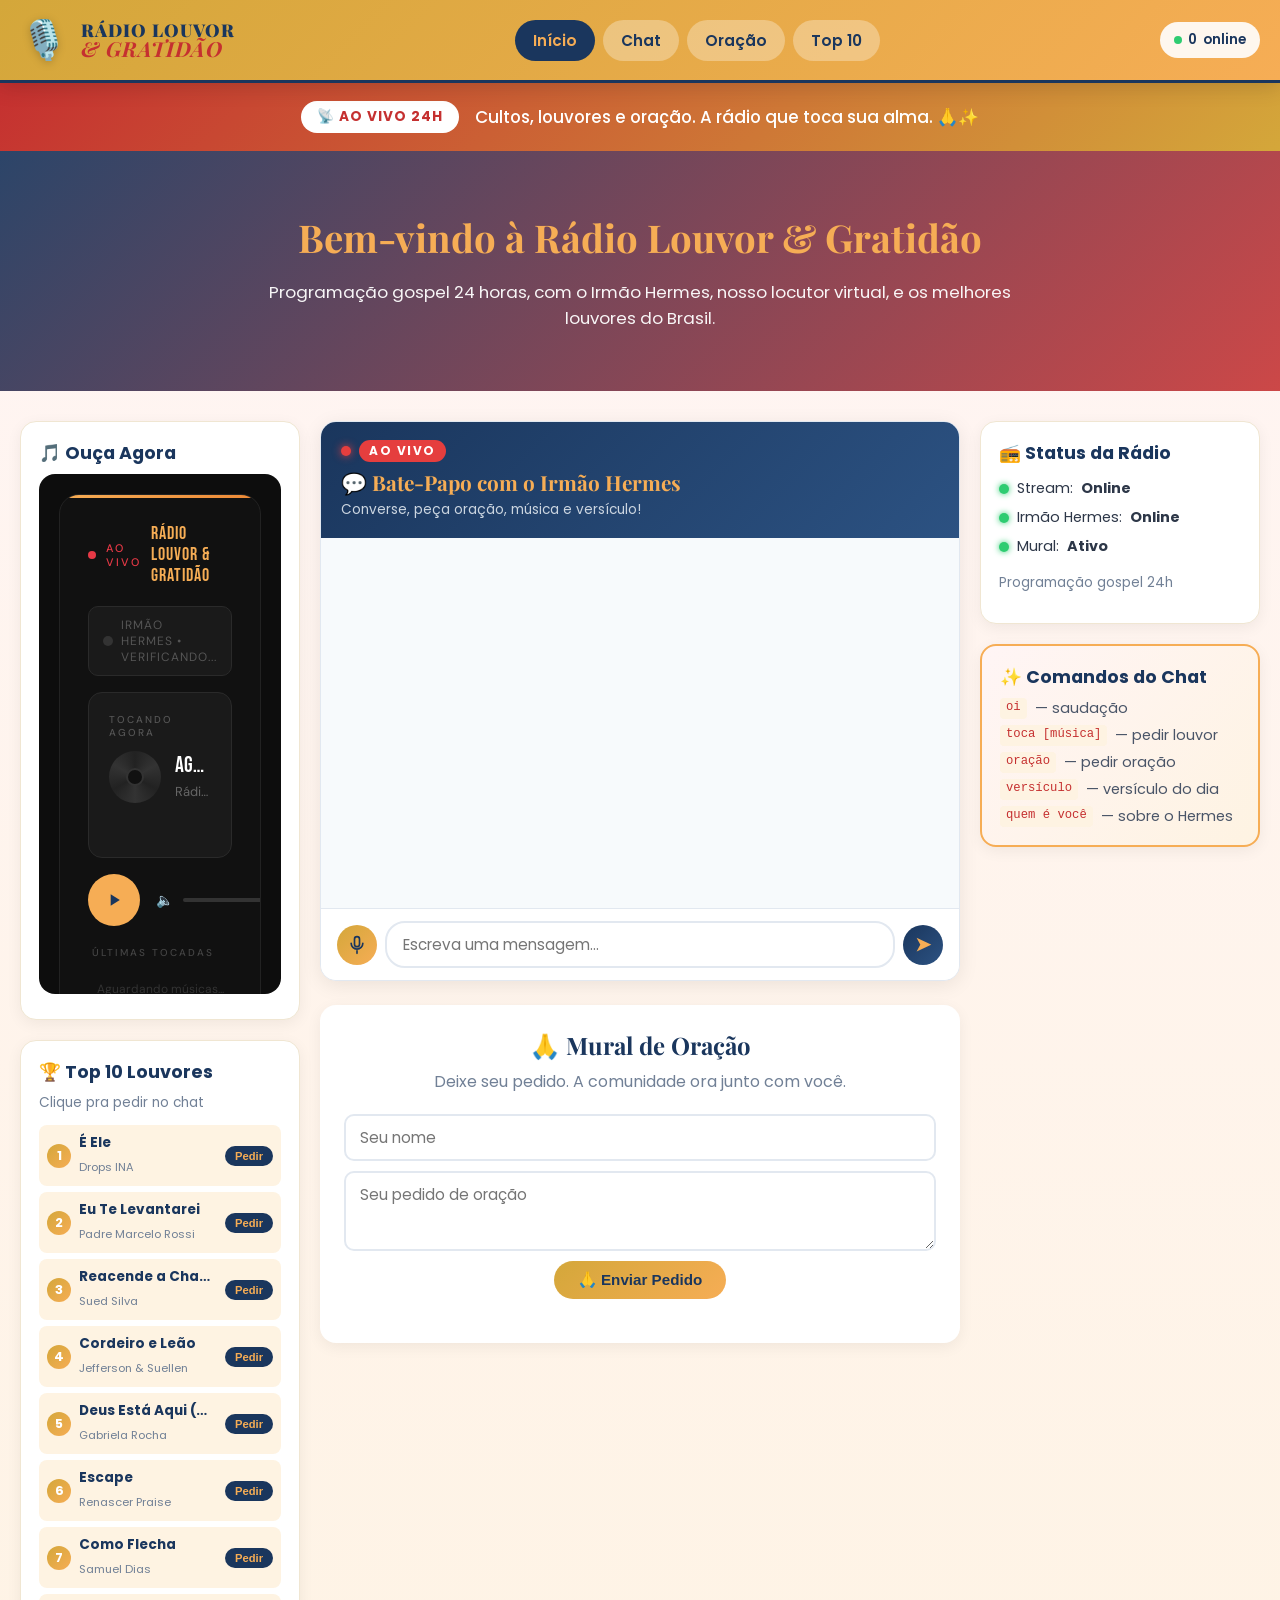
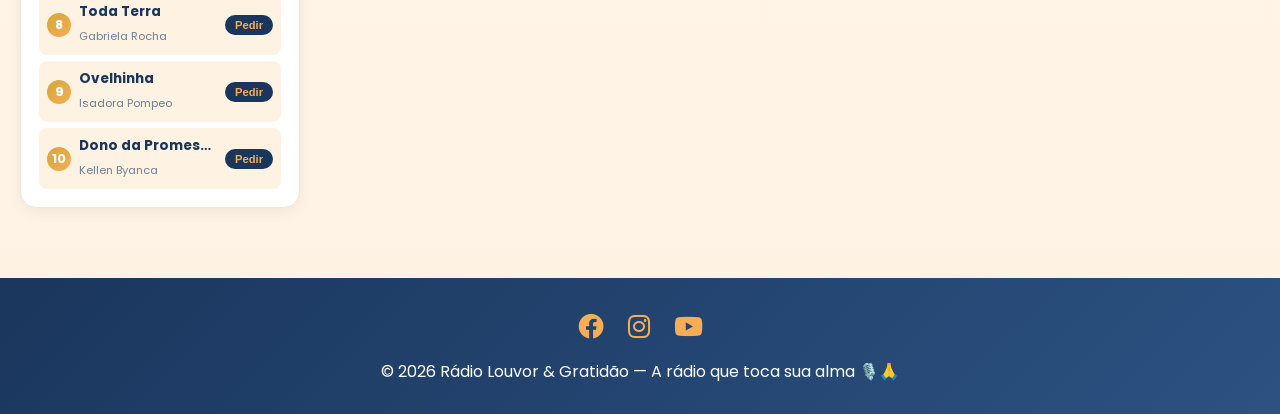
==== site/index.html @ 832adde0 "refactor: site novo estilo Mega Crystal (chat nativo + mural público) ISAÍAS PEDIU: 'atualize o site" ====
<!DOCTYPE html>
<html lang="pt-BR">
<head>
    <meta charset="UTF-8">
    <meta name="viewport" content="width=device-width, initial-scale=1.0">
    <title>Rádio Louvor e Gratidão - A rádio que toca sua alma</title>
    <link rel="stylesheet" href="css/style.css">
    <link rel="stylesheet" href="https://cdnjs.cloudflare.com/ajax/libs/font-awesome/6.0.0-beta3/css/all.min.css">
    <link href="https://fonts.googleapis.com/css2?family=Playfair+Display:wght@700;900&family=Poppins:wght@400;500;600;700&display=swap" rel="stylesheet">
    <script src="https://cdn.socket.io/4.7.5/socket.io.min.js"></script>
</head>
<body>
    <header class="header">
        <div class="container header-inner">
            <a href="index.html" class="logo">
                <span class="logo-icon">🎙️</span>
                <span class="logo-text">Rádio Louvor<br><em>&amp; Gratidão</em></span>
            </a>
            <nav class="nav" id="nav">
                <ul class="nav-list">
                    <li><a href="index.html" class="nav-link active">Início</a></li>
                    <li><a href="#chat-ao-vivo" class="nav-link">Chat</a></li>
                    <li><a href="#mural-oracoes" class="nav-link">Oração</a></li>
                    <li><a href="#top10" class="nav-link">Top 10</a></li>
                </ul>
            </nav>
            <div class="online-badge" id="online-badge">
                <span class="online-dot"></span>
                <span id="online-count">0</span> online
            </div>
            <button class="hamburger" id="hamburger" aria-label="Abrir menu">
                <span></span><span></span><span></span>
            </button>
        </div>
    </header>

    <div class="banner">
        <div class="container banner-inner">
            <span class="banner-badge">📡 AO VIVO 24H</span>
            <p>Cultos, louvores e oração. A rádio que toca sua alma. 🙏✨</p>
        </div>
    </div>

    <section class="hero">
        <div class="container hero-inner">
            <h1>Bem-vindo à Rádio Louvor &amp; Gratidão</h1>
            <p>Programação gospel 24 horas, com o Irmão Hermes, nosso locutor virtual, e os melhores louvores do Brasil.</p>
        </div>
    </section>

    <div class="container main-grid">

        <aside class="col-left">
            <div class="widget">
                <h3>🎵 Ouça Agora</h3>
                <iframe src="radio-player.html" width="100%" height="520" frameborder="0" scrolling="no" style="border-radius:16px;border:none;"></iframe>
            </div>
            <div class="widget">
                <h3>🏆 Top 10 Louvores</h3>
                <p class="widget-sub">Clique pra pedir no chat</p>
                <ol class="top10-list" id="top10">
                    <li><span class="rank">1</span><div class="song"><strong>É Ele</strong><small>Drops INA</small></div><button class="ask-btn" data-song="É Ele - Drops INA">Pedir</button></li>
                    <li><span class="rank">2</span><div class="song"><strong>Eu Te Levantarei</strong><small>Padre Marcelo Rossi</small></div><button class="ask-btn" data-song="Eu Te Levantarei - Padre Marcelo Rossi">Pedir</button></li>
                    <li><span class="rank">3</span><div class="song"><strong>Reacende a Chama</strong><small>Sued Silva</small></div><button class="ask-btn" data-song="Reacende a Chama - Sued Silva">Pedir</button></li>
                    <li><span class="rank">4</span><div class="song"><strong>Cordeiro e Leão</strong><small>Jefferson &amp; Suellen</small></div><button class="ask-btn" data-song="Cordeiro e Leão - Jefferson e Suellen">Pedir</button></li>
                    <li><span class="rank">5</span><div class="song"><strong>Deus Está Aqui (Medley)</strong><small>Gabriela Rocha</small></div><button class="ask-btn" data-song="Deus Está Aqui - Gabriela Rocha">Pedir</button></li>
                    <li><span class="rank">6</span><div class="song"><strong>Escape</strong><small>Renascer Praise</small></div><button class="ask-btn" data-song="Escape - Renascer Praise">Pedir</button></li>
                    <li><span class="rank">7</span><div class="song"><strong>Como Flecha</strong><small>Samuel Dias</small></div><button class="ask-btn" data-song="Como Flecha - Samuel Dias">Pedir</button></li>
                    <li><span class="rank">8</span><div class="song"><strong>Toda Terra</strong><small>Gabriela Rocha</small></div><button class="ask-btn" data-song="Toda Terra - Gabriela Rocha">Pedir</button></li>
                    <li><span class="rank">9</span><div class="song"><strong>Ovelhinha</strong><small>Isadora Pompeo</small></div><button class="ask-btn" data-song="Ovelhinha - Isadora Pompeo">Pedir</button></li>
                    <li><span class="rank">10</span><div class="song"><strong>Dono da Promessa</strong><small>Kellen Byanca</small></div><button class="ask-btn" data-song="Dono da Promessa - Kellen Byanca">Pedir</button></li>
                </ol>
            </div>
        </aside>

        <main class="col-center">

            <!-- CHAT (ESTILO MEGA CRYSTAL) -->
            <section id="chat-ao-vivo" class="chat-section">
                <div class="chat-header">
                    <div class="chat-header-left">
                        <span class="chat-live-dot"></span>
                        <span class="chat-live-text">AO VIVO</span>
                    </div>
                    <h2>💬 Bate-Papo com o Irmão Hermes</h2>
                    <p>Converse, peça oração, música e versículo!</p>
                </div>
                <div class="chat-messages" id="chat-messages">
                    <!-- Mensagens entram aqui -->
                </div>
                <div class="chat-input-wrap">
                    <button class="btn-mic" id="btn-mic" aria-label="Gravar áudio" title="Gravar áudio">
                        <svg id="mic-icon" viewBox="0 0 24 24" width="20" height="20" fill="none" stroke="currentColor" stroke-width="2" stroke-linecap="round" stroke-linejoin="round">
                            <rect x="9" y="2" width="6" height="12" rx="3"/>
                            <path d="M5 10a7 7 0 0 0 14 0"/>
                            <line x1="12" y1="19" x2="12" y2="22"/>
                        </svg>
                        <svg id="mic-stop" viewBox="0 0 24 24" width="20" height="20" fill="currentColor" style="display:none">
                            <rect x="6" y="6" width="12" height="12" rx="2"/>
                        </svg>
                    </button>
                    <input type="text" id="chat-input" placeholder="Escreva uma mensagem..." maxlength="500" autocomplete="off">
                    <button class="btn-send" id="btn-send" aria-label="Enviar">➤</button>
                </div>
                <div class="mic-status" id="mic-status" style="display:none"></div>
            </section>

            <!-- MURAL DE ORAÇÃO -->
            <section id="mural-oracoes" class="prayer-section">
                <h2>🙏 Mural de Oração</h2>
                <p class="section-sub">Deixe seu pedido. A comunidade ora junto com você.</p>
                <form id="oracao-form" class="oracao-form">
                    <input type="text" id="oracao-nome" placeholder="Seu nome" required maxlength="32">
                    <textarea id="oracao-pedido" placeholder="Seu pedido de oração" required maxlength="500"></textarea>
                    <button type="submit" class="btn">🙏 Enviar Pedido</button>
                </form>
                <div class="oracao-cards" id="oracao-cards"></div>
            </section>

        </main>

        <aside class="col-right">
            <div class="widget">
                <h3>📻 Status da Rádio</h3>
                <div class="status-row"><span class="status-dot online"></span> Stream: <strong>Online</strong></div>
                <div class="status-row"><span class="status-dot online" id="hermes-dot"></span> Irmão Hermes: <strong id="hermes-status">Online</strong></div>
                <div class="status-row"><span class="status-dot online"></span> Mural: <strong>Ativo</strong></div>
                <p class="widget-sub" style="margin-top:12px">Programação gospel 24h</p>
            </div>
            <div class="widget widget-highlight">
                <h3>✨ Comandos do Chat</h3>
                <ul class="commands-list">
                    <li><code>oi</code> — saudação</li>
                    <li><code>toca [música]</code> — pedir louvor</li>
                    <li><code>oração</code> — pedir oração</li>
                    <li><code>versículo</code> — versículo do dia</li>
                    <li><code>quem é você</code> — sobre o Hermes</li>
                </ul>
            </div>
        </aside>

    </div>

    <footer class="footer">
        <div class="social">
            <a href="#"><i class="fab fa-facebook"></i></a>
            <a href="#"><i class="fab fa-instagram"></i></a>
            <a href="#"><i class="fab fa-youtube"></i></a>
        </div>
        <p>&copy; 2026 Rádio Louvor &amp; Gratidão — A rádio que toca sua alma 🎙️🙏</p>
    </footer>

    <script src="js/app.js"></script>
    <script src="js/chat.js"></script>
    <script src="js/audio-recorder.js"></script>
    <script>
    (function() {
        var hamburger = document.getElementById('hamburger');
        var nav = document.getElementById('nav');
        if (hamburger && nav) {
            hamburger.addEventListener('click', function() {
                nav.classList.toggle('open');
                hamburger.classList.toggle('open');
            });
            document.addEventListener('click', function(e) {
                if (!nav.contains(e.target) && !hamburger.contains(e.target)) {
                    nav.classList.remove('open');
                    hamburger.classList.remove('open');
                }
            });
        }
    })();
    </script>
</body>
</html>
---- site/css/style.css ----
/* ============ RESET ============ */
* { margin: 0; padding: 0; box-sizing: border-box; }
body { font-family: 'Poppins', 'Segoe UI', sans-serif; background: linear-gradient(180deg, #fff5f5 0%, #fef3e2 100%); color: #2d3748; min-height: 100vh; }
a { text-decoration: none; color: inherit; }
ul { list-style: none; }
code { background: #fef3e2; color: #c53030; padding: 2px 6px; border-radius: 4px; font-size: 0.85em; }

.container { max-width: 1300px; margin: 0 auto; padding: 0 20px; }

/* ============ HEADER ============ */
.header { background: linear-gradient(135deg, #d4a73a 0%, #f6ad55 100%); color: #1a365d; position: sticky; top: 0; z-index: 999; box-shadow: 0 4px 20px rgba(0,0,0,0.15); border-bottom: 3px solid #1a365d; }
.header-inner { display: flex; justify-content: space-between; align-items: center; height: 80px; }
.logo { display: flex; align-items: center; gap: 12px; color: #1a365d; font-weight: 900; text-transform: uppercase; letter-spacing: 1px; line-height: 1; }
.logo-icon { font-size: 2.4rem; filter: drop-shadow(0 2px 4px rgba(0,0,0,0.2)); }
.logo-text { font-family: 'Playfair Display', serif; font-size: 1.1rem; }
.logo-text em { font-style: italic; font-size: 1.3rem; color: #c53030; font-weight: 700; display: block; }
.nav-list { display: flex; gap: 8px; }
.nav-link { color: #1a365d; padding: 10px 18px; border-radius: 25px; font-size: 0.95rem; font-weight: 600; transition: all 0.2s; background: rgba(255,255,255,0.3); }
.nav-link:hover, .nav-link.active { background: #1a365d; color: #f6ad55; transform: translateY(-1px); }

.online-badge { background: rgba(255,255,255,0.9); padding: 8px 14px; border-radius: 20px; font-size: 0.85rem; font-weight: 600; color: #1a365d; display: flex; align-items: center; gap: 6px; }
.online-dot { width: 8px; height: 8px; background: #2ecc71; border-radius: 50%; animation: pulse 1.5s ease-in-out infinite; }
@keyframes pulse { 0%, 100% { opacity: 1; } 50% { opacity: 0.4; } }

.hamburger { display: none; flex-direction: column; justify-content: center; gap: 5px; width: 44px; height: 44px; background: #1a365d; border: none; border-radius: 8px; cursor: pointer; padding: 8px; }
.hamburger span { display: block; width: 100%; height: 3px; background: #f6ad55; border-radius: 2px; transition: all 0.3s; }

/* ============ BANNER ============ */
.banner { background: linear-gradient(135deg, #c53030 0%, #d4a73a 100%); color: #fff; padding: 18px 20px; text-align: center; }
.banner-inner { display: flex; align-items: center; justify-content: center; gap: 16px; flex-wrap: wrap; max-width: 1300px; margin: 0 auto; }
.banner-badge { background: #fff; color: #c53030; padding: 6px 16px; border-radius: 20px; font-weight: 700; font-size: 0.85rem; letter-spacing: 1px; animation: pulseBadge 2s ease-in-out infinite; display: inline-block; }
@keyframes pulseBadge { 0%, 100% { transform: scale(1); } 50% { transform: scale(1.05); } }
.banner p { font-size: 1.05rem; font-weight: 500; display: inline-block; }

/* ============ HERO ============ */
.hero { background: linear-gradient(135deg, rgba(26,54,93,0.92), rgba(197,48,48,0.88)), url('https://images.unsplash.com/photo-1493225457124-a3eb161ffa5f?w=1600') center/cover; color: #fff; padding: 60px 20px; text-align: center; }
.hero-inner { max-width: 800px; margin: 0 auto; }
.hero h1 { font-family: 'Playfair Display', serif; font-size: 2.4rem; color: #f6ad55; margin-bottom: 16px; }
.hero p { font-size: 1.05rem; opacity: 0.95; }

/* ============ LAYOUT ============ */
.main-grid { display: grid; grid-template-columns: 280px 1fr 280px; gap: 20px; padding-top: 30px; padding-bottom: 40px; }
.col-left, .col-right { display: flex; flex-direction: column; gap: 20px; }
.col-center { display: flex; flex-direction: column; gap: 24px; min-width: 0; }

/* ============ WIDGETS ============ */
.widget { background: #fff; border-radius: 16px; padding: 18px; box-shadow: 0 4px 15px rgba(0,0,0,0.06); border: 1px solid #f0e6d2; }
.widget h3 { color: #1a365d; font-size: 1.1rem; margin-bottom: 8px; font-weight: 700; }
.widget-sub { color: #718096; font-size: 0.85rem; margin-bottom: 12px; }
.widget-highlight { background: linear-gradient(135deg, #fff5f5, #fef3e2); border: 2px solid #f6ad55; }
.widget iframe { max-width: 100%; }

.commands-list { display: flex; flex-direction: column; gap: 6px; font-size: 0.9rem; color: #4a5568; }
.commands-list li { display: flex; gap: 8px; }

.status-row { display: flex; align-items: center; gap: 8px; font-size: 0.9rem; padding: 4px 0; }
.status-dot { width: 10px; height: 10px; border-radius: 50%; }
.status-dot.online { background: #2ecc71; box-shadow: 0 0 6px #2ecc71; }

/* ============ TOP 10 ============ */
.top10-list { display: flex; flex-direction: column; gap: 6px; margin-top: 8px; }
.top10-list li { display: flex; align-items: center; gap: 8px; padding: 8px; background: #fef3e2; border-radius: 8px; transition: all 0.2s; }
.top10-list li:hover { background: #fbd38d; transform: translateX(3px); }
.top10-list .rank { background: linear-gradient(135deg, #d4a73a, #f6ad55); color: #fff; width: 24px; height: 24px; border-radius: 50%; display: flex; align-items: center; justify-content: center; font-weight: 700; font-size: 0.8rem; flex-shrink: 0; }
.top10-list .song { flex: 1; min-width: 0; }
.top10-list .song strong { display: block; font-size: 0.85rem; color: #1a365d; white-space: nowrap; overflow: hidden; text-overflow: ellipsis; }
.top10-list .song small { color: #718096; font-size: 0.7rem; }
.top10-list .ask-btn { background: #1a365d; color: #f6ad55; border: none; padding: 4px 10px; border-radius: 12px; font-size: 0.7rem; font-weight: 700; cursor: pointer; }
.top10-list .ask-btn:hover { background: #c53030; color: #fff; }

/* ============ CHAT (ESTILO MEGA CRYSTAL) ============ */
.chat-section {
    background: #fff;
    border-radius: 16px;
    box-shadow: 0 4px 20px rgba(0,0,0,0.08);
    overflow: hidden;
    display: flex;
    flex-direction: column;
    height: 560px;
    border: 1px solid #e2e8f0;
}
.chat-header { background: linear-gradient(135deg, #1a365d, #2c5282); color: #fff; padding: 18px 20px; }
.chat-header-left { display: flex; align-items: center; gap: 8px; margin-bottom: 6px; }
.chat-live-dot { width: 10px; height: 10px; background: #e53e3e; border-radius: 50%; animation: pulse 1s infinite; box-shadow: 0 0 8px #e53e3e; }
.chat-live-text { background: #e53e3e; padding: 2px 10px; border-radius: 12px; font-size: 0.75rem; font-weight: 700; letter-spacing: 1.5px; }
.chat-header h2 { font-family: 'Playfair Display', serif; color: #f6ad55; font-size: 1.3rem; margin-bottom: 4px; }
.chat-header p { color: #cbd5e0; font-size: 0.85rem; }

.chat-messages { flex: 1; overflow-y: auto; padding: 16px; background: #f7fafc; display: flex; flex-direction: column; gap: 10px; }
.chat-messages::-webkit-scrollbar { width: 6px; }
.chat-messages::-webkit-scrollbar-thumb { background: #cbd5e0; border-radius: 3px; }

.msg { display: flex; gap: 10px; max-width: 80%; animation: msgEnter 0.3s ease-out; }
.msg-enter { animation: msgEnter 0.3s ease-out; }
@keyframes msgEnter { from { opacity: 0; transform: translateY(10px); } to { opacity: 1; transform: translateY(0); } }
.msg-user { align-self: flex-end; flex-direction: row-reverse; }
.msg-hermes { align-self: flex-start; }
.msg-avatar { width: 36px; height: 36px; border-radius: 50%; background: linear-gradient(135deg, #d4a73a, #f6ad55); color: #1a365d; display: flex; align-items: center; justify-content: center; font-size: 1.1rem; flex-shrink: 0; }
.msg-user .msg-avatar { background: linear-gradient(135deg, #3182ce, #63b3ed); color: #fff; }
.msg-body { background: #fff; padding: 10px 14px; border-radius: 14px; box-shadow: 0 1px 3px rgba(0,0,0,0.08); min-width: 0; }
.msg-user .msg-body { background: linear-gradient(135deg, #3182ce, #4299e1); color: #fff; }
.msg-meta { display: flex; gap: 8px; align-items: baseline; margin-bottom: 4px; }
.msg-meta strong { font-size: 0.85rem; }
.msg-user .msg-meta strong { color: #fff; }
.msg-time { font-size: 0.7rem; opacity: 0.6; }
.msg-text { font-size: 0.95rem; line-height: 1.4; word-wrap: break-word; }
.audio-link { color: #f6ad55; font-size: 0.85rem; margin-left: 6px; text-decoration: underline; }
.msg-user .audio-link { color: #fff; }

.chat-input-wrap { display: flex; align-items: center; gap: 8px; padding: 12px 16px; background: #fff; border-top: 1px solid #e2e8f0; }
.btn-mic { width: 40px; height: 40px; border-radius: 50%; background: linear-gradient(135deg, #d4a73a, #f6ad55); color: #1a365d; border: none; cursor: pointer; display: flex; align-items: center; justify-content: center; flex-shrink: 0; transition: all 0.2s; }
.btn-mic:hover { transform: scale(1.08); }
.btn-mic.recording { background: #ef4444; color: #fff; animation: micPulse 1s ease-in-out infinite; }
.btn-mic.uploading { background: #3182ce; color: #fff; cursor: wait; }
@keyframes micPulse { 0%, 100% { box-shadow: 0 0 0 0 rgba(239,68,68,0.7); } 50% { box-shadow: 0 0 0 12px rgba(239,68,68,0); } }

#chat-input { flex: 1; border: 2px solid #e2e8f0; border-radius: 20px; padding: 10px 16px; font-size: 0.95rem; font-family: inherit; outline: none; transition: border 0.2s; }
#chat-input:focus { border-color: #d4a73a; }
.btn-send { width: 40px; height: 40px; border-radius: 50%; background: linear-gradient(135deg, #1a365d, #2c5282); color: #f6ad55; border: none; cursor: pointer; font-size: 1.2rem; font-weight: 700; flex-shrink: 0; transition: all 0.2s; }
.btn-send:hover { transform: scale(1.08); }

.mic-status { padding: 6px 16px; background: #fef3e2; color: #c53030; font-size: 0.85rem; text-align: center; }

/* ============ MURAL DE ORAÇÃO ============ */
.prayer-section { background: #fff; border-radius: 16px; padding: 24px; box-shadow: 0 4px 15px rgba(0,0,0,0.06); }
.prayer-section h2 { color: #1a365d; text-align: center; font-family: 'Playfair Display', serif; margin-bottom: 8px; }
.section-sub { color: #718096; text-align: center; margin-bottom: 20px; }
.oracao-form { display: flex; flex-direction: column; gap: 10px; max-width: 600px; margin: 0 auto 20px; }
.oracao-form input, .oracao-form textarea { padding: 10px 14px; border: 2px solid #e2e8f0; border-radius: 10px; font-family: inherit; font-size: 0.95rem; }
.oracao-form input:focus, .oracao-form textarea:focus { outline: none; border-color: #d4a73a; }
.oracao-form textarea { min-height: 80px; resize: vertical; }
.oracao-form button { align-self: center; }
.btn { background: linear-gradient(135deg, #d4a73a, #f6ad55); color: #1a365d; padding: 10px 24px; border-radius: 24px; font-weight: 700; border: none; cursor: pointer; font-size: 0.95rem; }
.oracao-cards { display: flex; flex-direction: column; gap: 10px; max-width: 700px; margin: 0 auto; }
.oracao-card { background: linear-gradient(135deg, #fff5f5, #fef3e2); border-radius: 12px; padding: 14px; border-left: 4px solid #d4a73a; }
.oracao-card-header { display: flex; justify-content: space-between; align-items: baseline; margin-bottom: 6px; }
.oracao-card-header strong { color: #c53030; font-size: 0.9rem; }
.oracao-card-header small { color: #a0aec0; font-size: 0.75rem; }
.oracao-card p { color: #2d3748; line-height: 1.4; font-size: 0.95rem; margin-bottom: 8px; }
.orar-btn { background: #fff; color: #c53030; border: 1px solid #d4a73a; padding: 4px 12px; border-radius: 14px; font-size: 0.8rem; cursor: pointer; }
.orar-btn:hover { background: #d4a73a; color: #fff; }

/* ============ FOOTER ============ */
.footer { background: linear-gradient(135deg, #1a365d, #2c5282); color: #fff; text-align: center; padding: 30px 20px; margin-top: 30px; }
.social { margin-bottom: 12px; }
.social a { color: #f6ad55; font-size: 1.6rem; margin: 0 10px; }
.social a:hover { color: #fff; }

/* ============ MOBILE ============ */
@media (max-width: 1024px) { .main-grid { grid-template-columns: 1fr; } .col-left, .col-right { order: 2; } .col-center { order: 1; } }
@media (max-width: 768px) {
  .hamburger { display: flex; }
  .nav { display: none; position: absolute; top: 80px; left: 0; right: 0; background: #1a365d; padding: 16px; }
  .nav.open { display: block; }
  .nav-list { flex-direction: column; }
  .nav-link { color: #f6ad55; }
  .online-badge { display: none; }
  .hero h1 { font-size: 1.6rem; }
  .chat-section { height: 500px; }
}
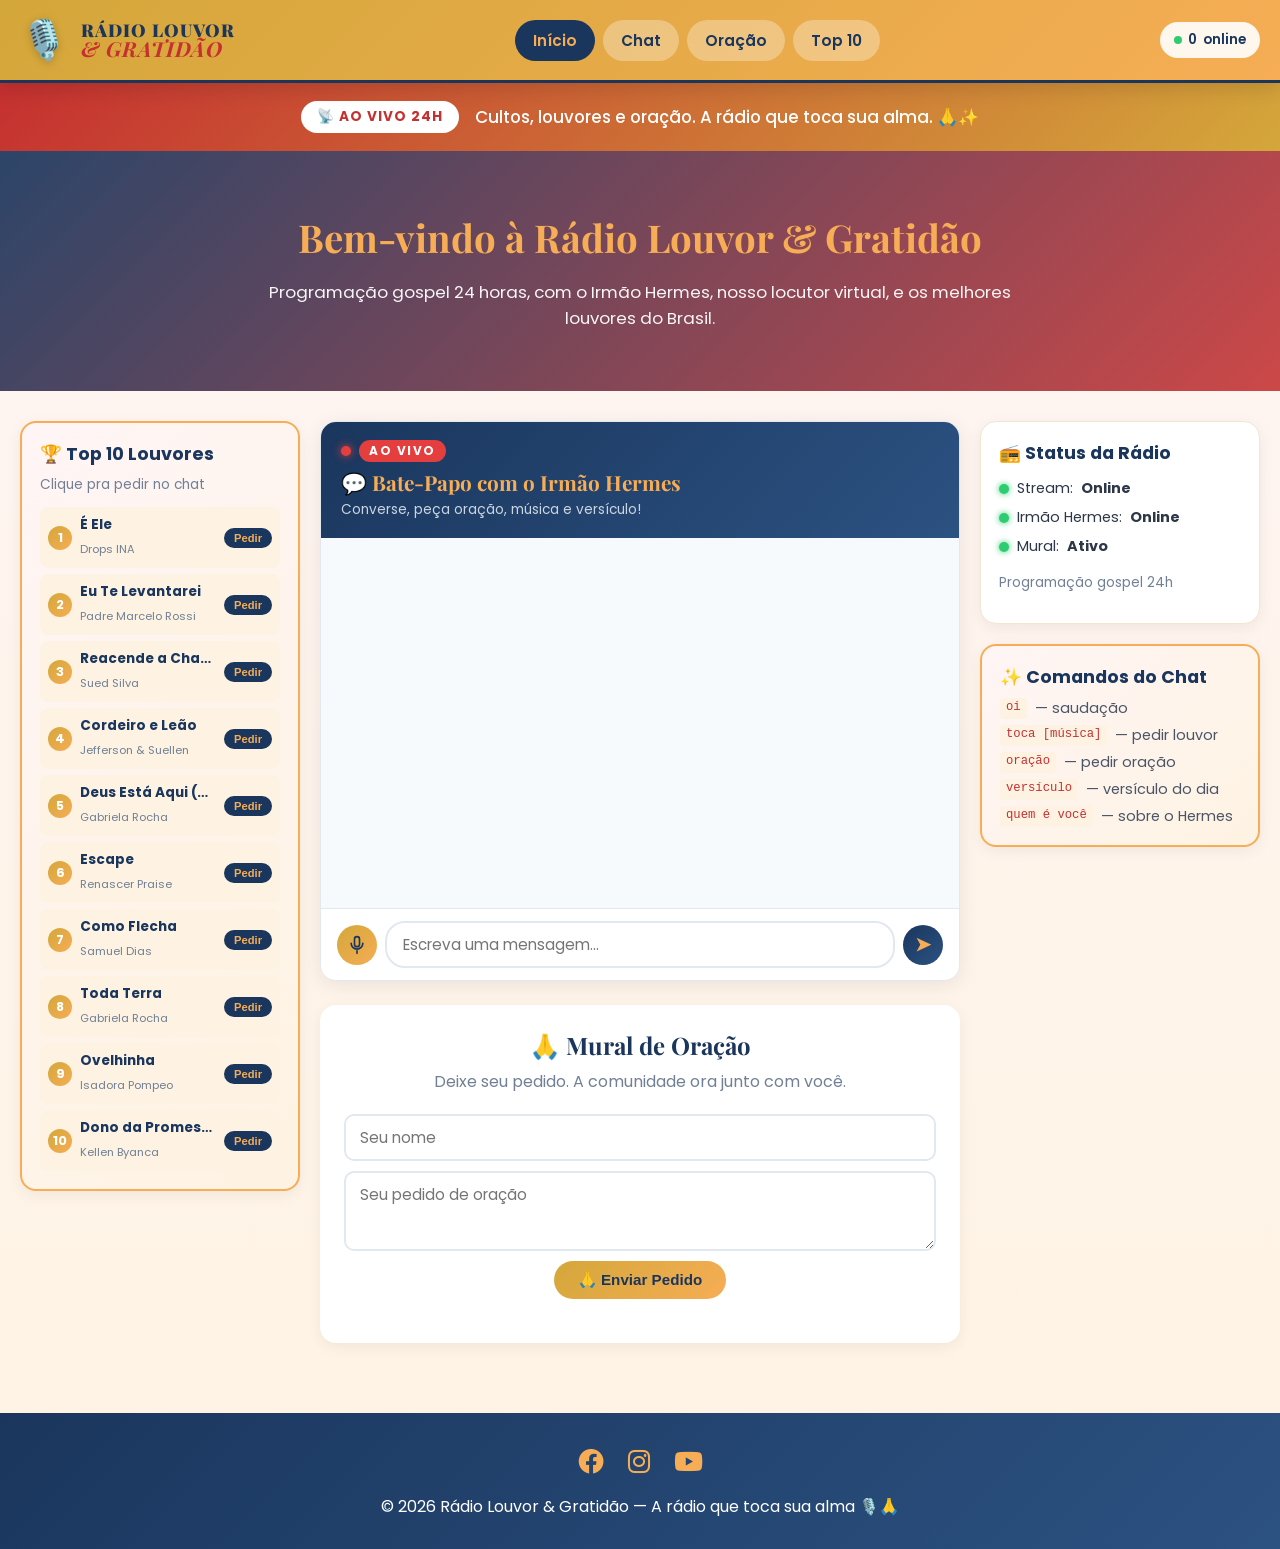
==== commit eb86ed20: "fix: substitui widget de player quebrado por Muses Radio Player flutuante ISAÍAS PEDIU: 'o play da r" ====
--- a/site/index.html
+++ b/site/index.html
@@ -51,11 +51,7 @@
     <div class="container main-grid">
 
         <aside class="col-left">
-            <div class="widget">
-                <h3>🎵 Ouça Agora</h3>
-                <iframe src="radio-player.html" width="100%" height="520" frameborder="0" scrolling="no" style="border-radius:16px;border:none;"></iframe>
-            </div>
-            <div class="widget">
+            <div class="widget widget-highlight">
                 <h3>🏆 Top 10 Louvores</h3>
                 <p class="widget-sub">Clique pra pedir no chat</p>
                 <ol class="top10-list" id="top10">
@@ -150,6 +146,29 @@
         <p>&copy; 2026 Rádio Louvor &amp; Gratidão — A rádio que toca sua alma 🎙️🙏</p>
     </footer>
 
+    <!-- PLAYER MUSES FLUTUANTE FIXO (igual Mega Crystal / terceiro) -->
+    <div id="muses-player-container" style="position:fixed;bottom:20px;left:20px;z-index:9998;">
+        <script type="text/javascript" src="https://hosted.muses.org/mrp.js"></script>
+        <script type="text/javascript">
+        MRP.insert({
+        'url':'https://stream.zeno.fm/2lakgfphuy7tv',
+        'lang':'pt',
+        'codec':'mp3',
+        'volume':80,
+        'autoplay':false,
+        'forceHTML5':true,
+        'jsevents':true,
+        'buffering':0,
+        'title':'Rádio Louvor & Gratidão',
+        'welcome':'Tocando agora',
+        'wmode':'transparent',
+        'skin':'scradio',
+        'width':200,
+        'height':120
+        });
+        </script>
+    </div>
+
     <script src="js/app.js"></script>
     <script src="js/chat.js"></script>
     <script src="js/audio-recorder.js"></script>
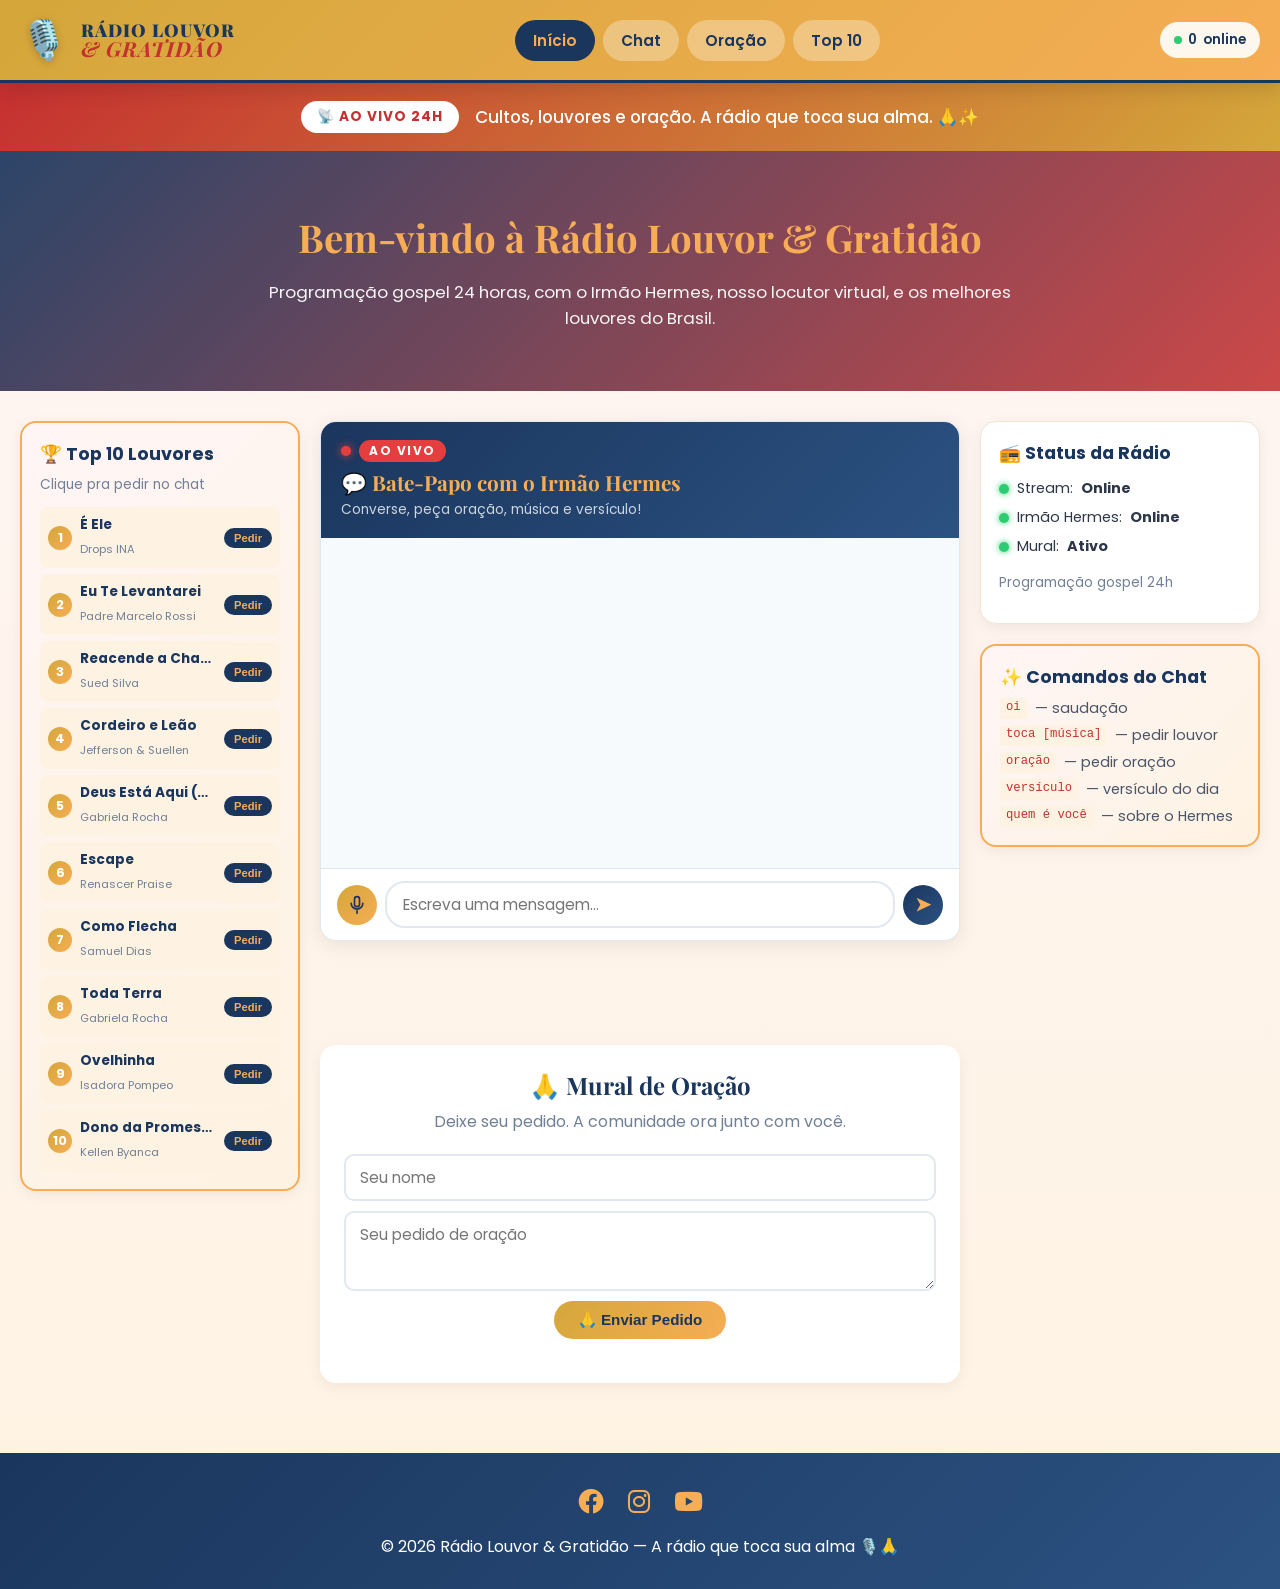
==== commit edf33ce7: "fix(mobile): player pro canto superior ESQUERDO, libera botão ➤ ISAÍAS: 'o play tá em cima do botão " ====
--- a/site/index.html
+++ b/site/index.html
@@ -146,8 +146,8 @@
         <p>&copy; 2026 Rádio Louvor &amp; Gratidão — A rádio que toca sua alma 🎙️🙏</p>
     </footer>
 
-    <!-- PLAYER MUSES FLUTUANTE FIXO (igual Mega Crystal / terceiro) -->
-    <div id="muses-player-container" style="position:fixed;bottom:20px;left:20px;z-index:9998;">
+    <!-- PLAYER MUSES: canto SUPERIOR ESQUERDO (não cobre o chat) -->
+    <div id="muses-player-container" style="position:fixed;top:90px;left:15px;z-index:9990;">
         <script type="text/javascript" src="https://hosted.muses.org/mrp.js"></script>
         <script type="text/javascript">
         MRP.insert({
@@ -155,7 +155,7 @@
         'lang':'pt',
         'codec':'mp3',
         'volume':80,
-        'autoplay':false,
+        'autoplay':true,
         'forceHTML5':true,
         'jsevents':true,
         'buffering':0,
@@ -163,8 +163,8 @@
         'welcome':'Tocando agora',
         'wmode':'transparent',
         'skin':'scradio',
-        'width':200,
-        'height':120
+        'width':180,
+        'height':100
         });
         </script>
     </div>
--- a/site/css/style.css
+++ b/site/css/style.css
@@ -76,8 +76,9 @@
     overflow: hidden;
     display: flex;
     flex-direction: column;
-    height: 560px;
+    height: 520px;
     border: 1px solid #e2e8f0;
+    margin-bottom: 80px; /* espaço pro player flutuante não cobrir */
 }
 .chat-header { background: linear-gradient(135deg, #1a365d, #2c5282); color: #fff; padding: 18px 20px; }
 .chat-header-left { display: flex; align-items: center; gap: 8px; margin-bottom: 6px; }
@@ -107,7 +108,7 @@
 .audio-link { color: #f6ad55; font-size: 0.85rem; margin-left: 6px; text-decoration: underline; }
 .msg-user .audio-link { color: #fff; }
 
-.chat-input-wrap { display: flex; align-items: center; gap: 8px; padding: 12px 16px; background: #fff; border-top: 1px solid #e2e8f0; }
+.chat-input-wrap { display: flex; align-items: center; gap: 8px; padding: 12px 16px; background: #fff; border-top: 1px solid #e2e8f0; flex-shrink: 0; }
 .btn-mic { width: 40px; height: 40px; border-radius: 50%; background: linear-gradient(135deg, #d4a73a, #f6ad55); color: #1a365d; border: none; cursor: pointer; display: flex; align-items: center; justify-content: center; flex-shrink: 0; transition: all 0.2s; }
 .btn-mic:hover { transform: scale(1.08); }
 .btn-mic.recording { background: #ef4444; color: #fff; animation: micPulse 1s ease-in-out infinite; }
@@ -156,5 +157,46 @@
   .nav-link { color: #f6ad55; }
   .online-badge { display: none; }
   .hero h1 { font-size: 1.6rem; }
-  .chat-section { height: 500px; }
+  .header-inner { height: 64px; }
+  .logo-text { font-size: 0.85rem; }
+  .logo-text em { font-size: 1.05rem; }
+
+  /* CHAT: altura limitada no mobile pra caber tudo */
+  .chat-section { height: 420px; }
+  .chat-header h2 { font-size: 1.1rem; }
+  .chat-messages { padding: 10px; }
+  .msg { max-width: 90%; }
+  .msg-body { padding: 8px 12px; }
+  .msg-avatar { width: 32px; height: 32px; font-size: 1rem; }
+
+  /* INPUT: garante que não fica escondido atrás do player */
+  .chat-input-wrap { padding: 10px 12px; gap: 6px; }
+  .btn-mic { width: 36px; height: 36px; }
+  .btn-send { width: 36px; height: 36px; font-size: 1.1rem; }
+  #chat-input { padding: 9px 14px; font-size: 0.9rem; }
+
+/* ============ PLAYER MUSES (canto superior esquerdo) ============ */
+#muses-player-container {
+    position: fixed;
+    top: 90px;
+    left: 15px;
+    z-index: 9990;
+    background: rgba(255,255,255,0.95);
+    border-radius: 12px;
+    padding: 4px;
+    box-shadow: 0 4px 15px rgba(0,0,0,0.2);
+}
+.chat-input-wrap { z-index: 100; position: relative; }
+
+@media (max-width: 768px) {
+  /* PLAYER MUSES: ainda menor no mobile, canto superior esquerdo */
+  #muses-player-container { top: 70px !important; left: 8px !important; padding: 2px; }
+  #muses-player-container iframe, #muses-player-container object, #muses-player-container embed { transform: scale(0.65); transform-origin: top left; }
+}
+
+  /* MURAL DE ORAÇÃO: padding menor */
+  .prayer-section { padding: 18px; }
+
+  /* FOOTER: espaço pro player */
+  .footer { padding-bottom: 90px; }
 }
